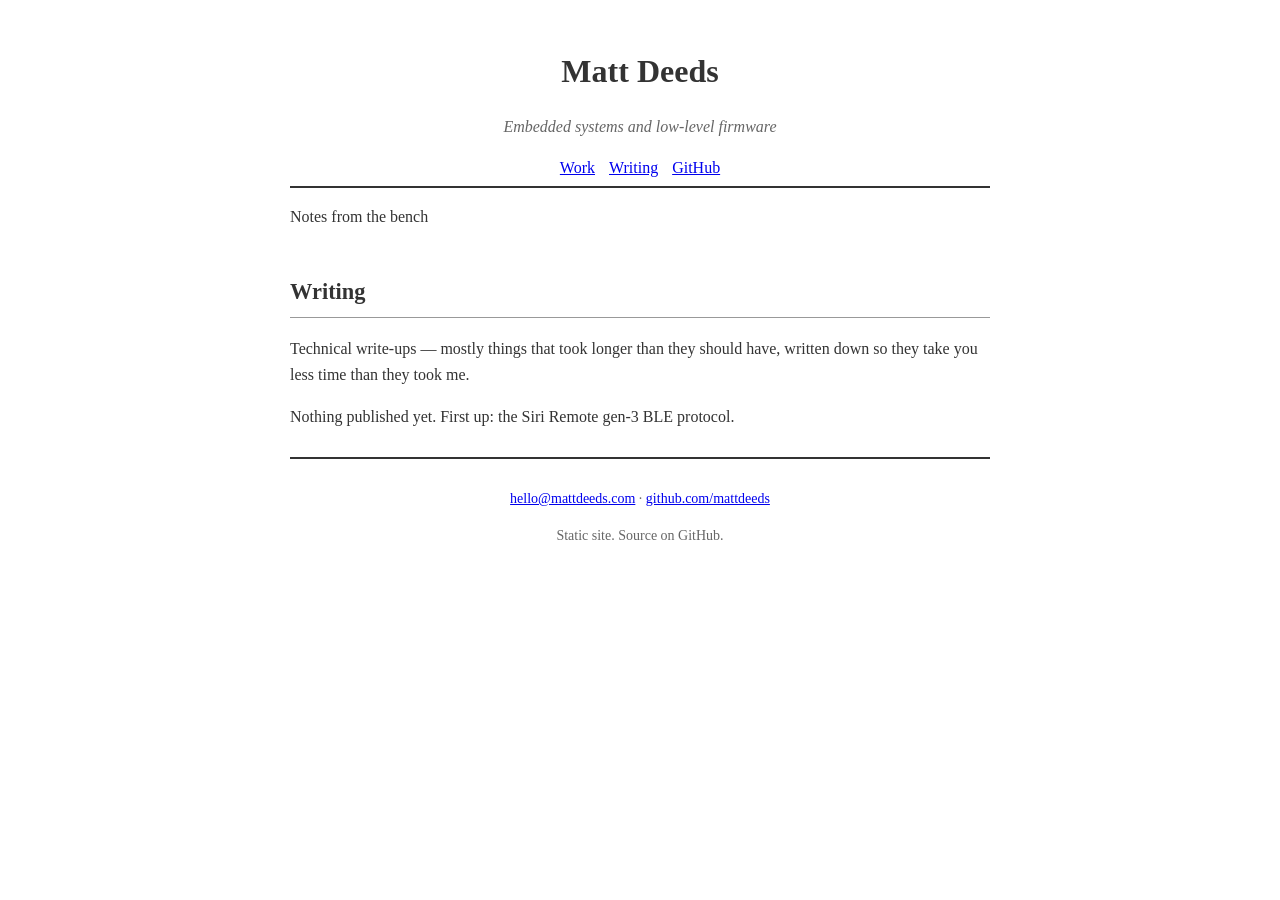
==== writing/index.html @ 701eb3ae "init" ====
<!DOCTYPE html>
<html lang="en">
<head>
<meta charset="utf-8">
<meta name="viewport" content="width=device-width, initial-scale=1">
<title>Writing · Matt Deeds</title>
<meta name="description" content="Technical write-ups on embedded firmware, reverse engineering, and hardware bring-up.">
<link rel="stylesheet" href="/assets/style.css">
</head>
<body>

<header class="header">
  <h1>Matt Deeds</h1>
  <p class="tagline">Embedded systems and low-level firmware</p>
  <nav>
    <a href="/">Work</a>
    <a href="/writing/">Writing</a>
    <a href="https://github.com/mattdeeds">GitHub</a>
  </nav>
</header>

<main>
  <p>Notes from the bench</p>
  <h2>Writing</h2>
  <p>Technical write-ups — mostly things that took longer than they should
  have, written down so they take you less time than they took me.</p>
  <p>Nothing published yet. First up: the Siri Remote gen-3 BLE protocol.</p>
</main>

<footer>
  <p>
    <a href="mailto:hello@mattdeeds.com">hello@mattdeeds.com</a> ·
    <a href="https://github.com/mattdeeds">github.com/mattdeeds</a>
  </p>
  <p>Static site. Source on GitHub.</p>
</footer>

</body>
</html>
---- assets/style.css ----
/* Noto Sans Mono — broad Unicode coverage (APL glyphs, etc.) */
@import url('https://fonts.googleapis.com/css2?family=Noto+Sans+Mono:wght@400;700&family=Noto+Sans+Symbols+2&display=swap');

/* Base — shared across all pages */

body {
  font-family: Georgia, 'Times New Roman', serif;
  background: #fff;
  color: #333;
  line-height: 1.6;
  font-size: 16px;
  max-width: 700px;
  margin: 0 auto;
  padding: 20px;
}

a { color: #0000EE; }
a:visited { color: #551A8B; }
a:hover { color: #FF0000; }

h1 { font-size: 2em; margin-bottom: 0; }
h2 { font-size: 1.4em; margin-top: 2em; border-bottom: 1px solid #999; padding-bottom: 0.3em; }
h3 { font-size: 1.1em; margin-top: 1.5em; border-bottom: 1px dotted #5e5e5e; padding-bottom: 0.3em; }

hr { border: none; border-top: 1px solid #999; margin: 2em 0; }

pre {
  background: #f5f5f5;
  border: 1px solid #ccc;
  padding: 10px;
  overflow-x: auto;
  font-family: 'Noto Sans Mono', 'Noto Sans Symbols 2', 'Courier New', monospace;
  font-size: 14px;
}

code {
  font-family: 'Noto Sans Mono', 'Noto Sans Symbols 2', 'Courier New', monospace;
  background: #f5f5f5;
  padding: 1px 4px;
}

.header { text-align: center; padding: 5px 0; border-bottom: 2px solid #333; }
.tagline { font-style: italic; color: #666; }

nav { margin-top: 15px; }
nav a { margin: 0 5px; }

ul { margin: 1em 0; padding-left: 25px; }
li { margin: 0.5em 0; }

footer {
  border-top: 2px solid #333;
  padding-top: 15px;
  margin-top: 2em;
  text-align: center;
  font-size: 14px;
  color: #666;
}

/* Tables — reference language pages */

table { border-collapse: collapse; width: 100%; margin: 1em 0; }
th, td { border: 1px solid #ccc; padding: 6px 10px; text-align: left; }
th { background: #f5f5f5; }

/* Home page */

.features-list { list-style: square; }

.languages { margin: 1em 0; }
.languages span {
  display: inline-block;
  background: #eee;
  border: 1px solid #ccc;
  padding: 2px 8px;
  margin: 2px;
  font-size: 14px;
}

.cta {
  text-align: center;
  padding: 20px;
  background: #f9f9f9;
  border: 1px solid #ccc;
  margin: 2em 0;
}

.btn {
  display: inline-block;
  margin-top: 10px;
  padding: 8px 20px;
  background: #333;
  color: #fff;
  text-decoration: none;
  font-family: Georgia, serif;
}
.btn:hover { background: #555; }
.btn:visited { color: #fff; }

.counter { margin-top: 10px; font-size: 12px; }

/* Logo light/dark swap */

.logo-dark { display: none; }

/* Dark mode */

@media (prefers-color-scheme: dark) {
  body { background: #1a1a1a; color: #ddd; }

  a { color: #6db3f2; }
  a:visited { color: #b48ead; }
  a:hover { color: #f08080; }

  h2 { border-bottom-color: #555; }
  hr { border-top-color: #555; }

  pre { background: #2a2a2a; border-color: #444; }
  code { background: #2a2a2a; }

  .header { border-bottom-color: #ddd; }
  .tagline { color: #999; }

  footer { border-top-color: #ddd; color: #999; }

  th, td { border-color: #444; }
  th { background: #2a2a2a; }

  .languages span { background: #2a2a2a; border-color: #444; color: #ddd; }

  .cta { background: #222; border-color: #444; }

  .btn { background: #ddd; color: #1a1a1a; }
  .btn:hover { background: #bbb; }
  .btn:visited { color: #1a1a1a; }

  .logo-light { display: none; }
  .logo-dark { display: inline; }
}
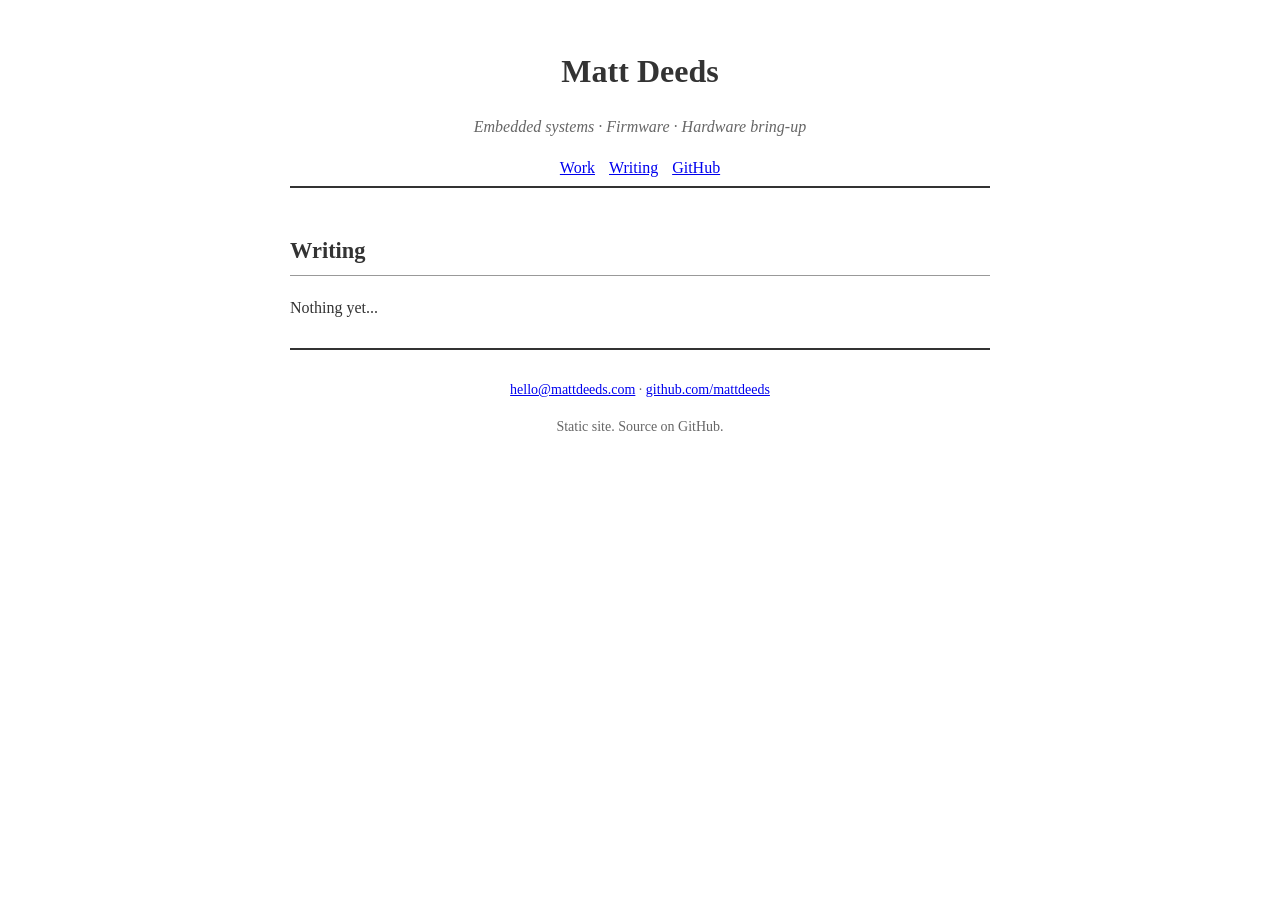
==== commit f5e83296: "update writing/index.html" ====
--- a/writing/index.html
+++ b/writing/index.html
@@ -4,14 +4,14 @@
 <meta charset="utf-8">
 <meta name="viewport" content="width=device-width, initial-scale=1">
 <title>Writing · Matt Deeds</title>
-<meta name="description" content="Technical write-ups on embedded firmware, reverse engineering, and hardware bring-up.">
+<meta name="description" content="Write-ups on embedded firmware and hardware bring-up.">
 <link rel="stylesheet" href="/assets/style.css">
 </head>
 <body>
 
 <header class="header">
   <h1>Matt Deeds</h1>
-  <p class="tagline">Embedded systems and low-level firmware</p>
+  <p class="tagline">Embedded systems · Firmware · Hardware bring-up</p>
   <nav>
     <a href="/">Work</a>
     <a href="/writing/">Writing</a>
@@ -20,11 +20,8 @@
 </header>
 
 <main>
-  <p>Notes from the bench</p>
   <h2>Writing</h2>
-  <p>Technical write-ups — mostly things that took longer than they should
-  have, written down so they take you less time than they took me.</p>
-  <p>Nothing published yet. First up: the Siri Remote gen-3 BLE protocol.</p>
+  <p>Nothing yet...</p>
 </main>
 
 <footer>
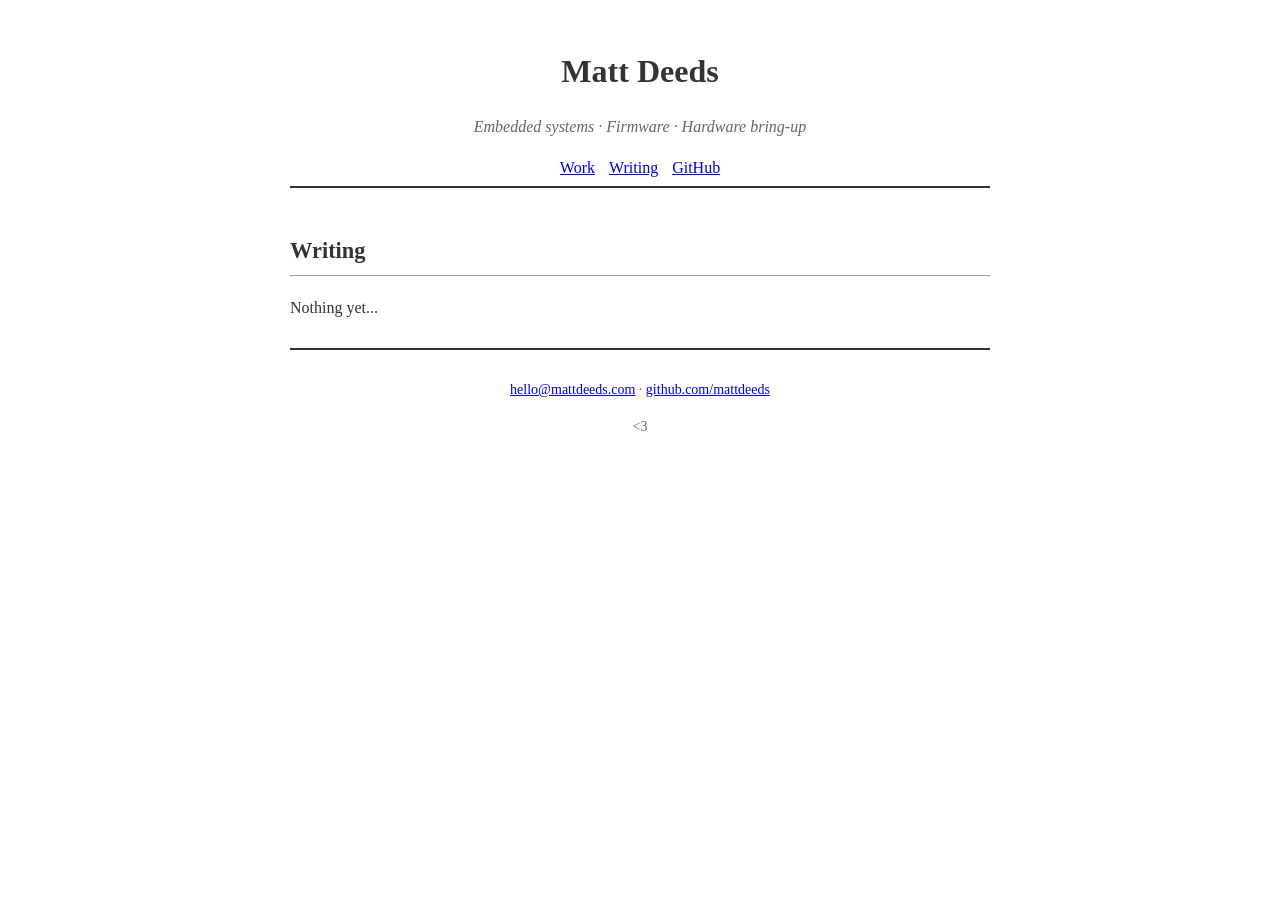
==== commit b354501a: "update writing/index.html" ====
--- a/writing/index.html
+++ b/writing/index.html
@@ -29,7 +29,7 @@
     <a href="mailto:hello@mattdeeds.com">hello@mattdeeds.com</a> ·
     <a href="https://github.com/mattdeeds">github.com/mattdeeds</a>
   </p>
-  <p>Static site. Source on GitHub.</p>
+  <p><3</p>
 </footer>
 
 </body>
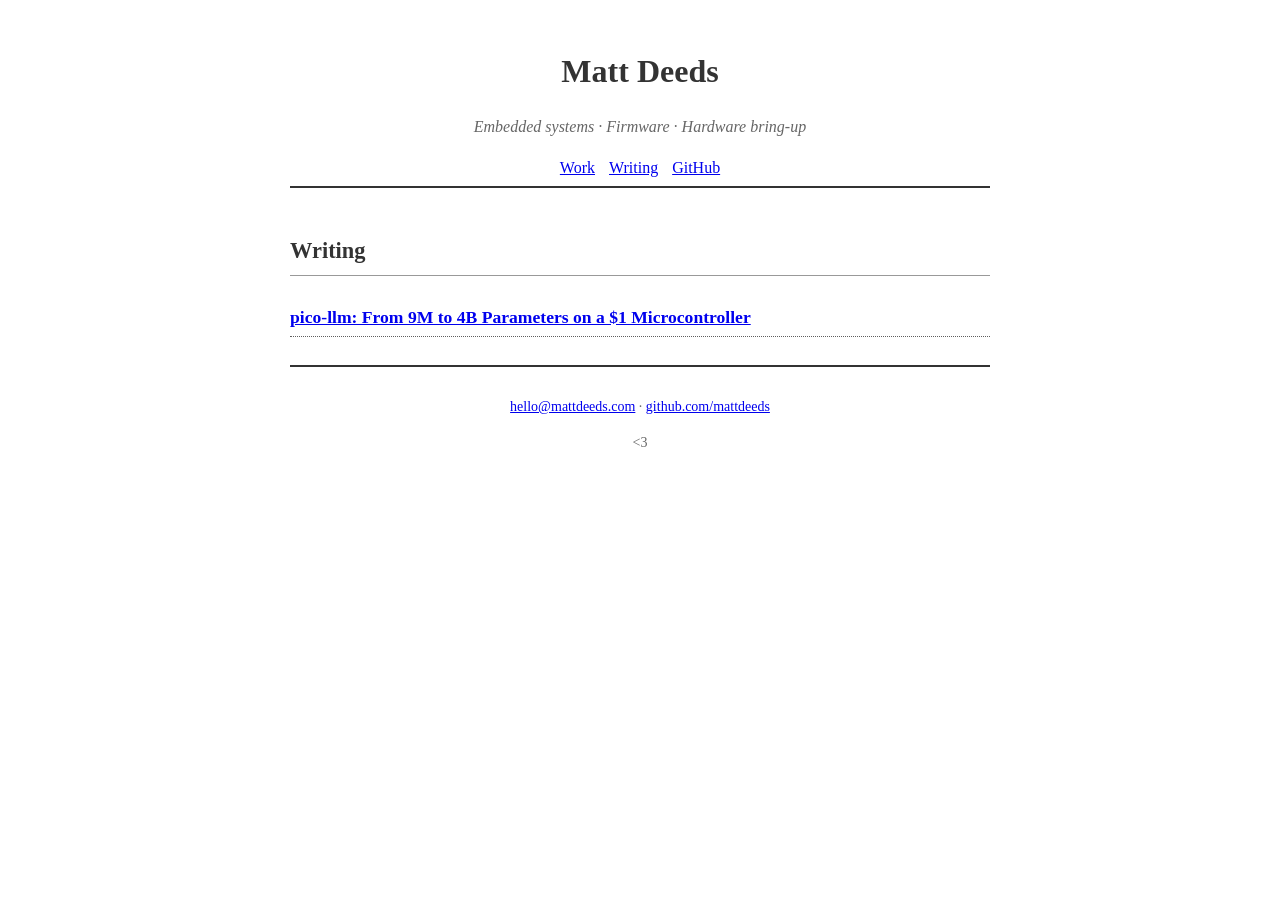
==== commit 52b17f6b: "Add pico-llm post and assets" ====
--- a/writing/index.html
+++ b/writing/index.html
@@ -21,15 +21,16 @@
 
 <main>
   <h2>Writing</h2>
-  <p>Nothing yet...</p>
-</main>
+
+  <h3><a href="/writing/pico-llm.html">pico-llm: From 9M to 4B Parameters on a $1 Microcontroller</a></h3>
+  </main>
 
 <footer>
   <p>
     <a href="mailto:hello@mattdeeds.com">hello@mattdeeds.com</a> ·
     <a href="https://github.com/mattdeeds">github.com/mattdeeds</a>
   </p>
-  <p><3</p>
+  <p>&lt;3</p>
 </footer>
 
 </body>
--- a/assets/style.css
+++ b/assets/style.css
@@ -63,6 +63,19 @@
 th, td { border: 1px solid #ccc; padding: 6px 10px; text-align: left; }
 th { background: #f5f5f5; }
 
+/* Figures — writing pages */
+
+figure { margin: 1.5em 0; text-align: center; }
+figure img { max-width: 100%; height: auto; border: 1px solid #ccc; }
+figcaption { font-size: 14px; color: #666; font-style: italic; margin-top: 0.5em; }
+
+blockquote {
+  margin: 1em 0;
+  padding: 0.5em 1em;
+  border-left: 3px solid #ccc;
+  color: #555;
+}
+
 /* Home page */
 
 .features-list { list-style: square; }
@@ -103,6 +116,12 @@
 
 .logo-dark { display: none; }
 
+/* Wide data tables stay usable on phones — scroll instead of crushing columns */
+
+@media (max-width: 600px) {
+  table { display: block; overflow-x: auto; white-space: nowrap; }
+}
+
 /* Dark mode */
 
 @media (prefers-color-scheme: dark) {
@@ -134,6 +153,10 @@
   .btn:hover { background: #bbb; }
   .btn:visited { color: #1a1a1a; }
 
+  figure img { border-color: #444; }
+  figcaption { color: #999; }
+  blockquote { border-left-color: #444; color: #aaa; }
+
   .logo-light { display: none; }
   .logo-dark { display: inline; }
 }
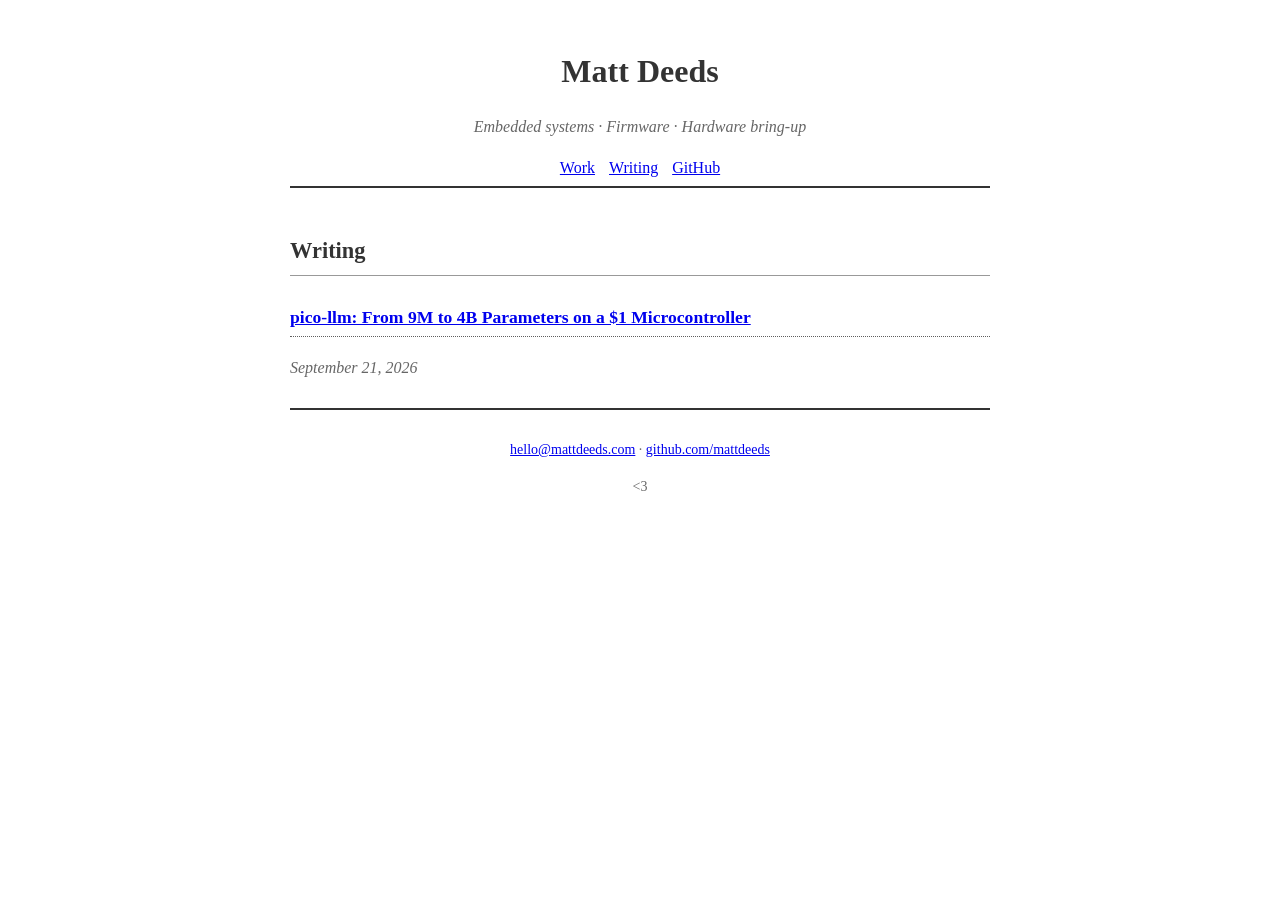
==== commit 92864d1f: "add pico-llm post" ====
--- a/writing/index.html
+++ b/writing/index.html
@@ -23,6 +23,7 @@
   <h2>Writing</h2>
 
   <h3><a href="/writing/pico-llm.html">pico-llm: From 9M to 4B Parameters on a $1 Microcontroller</a></h3>
+  <p class="tagline"><time datetime="2026-09-21">September 21, 2026</time></p>
   </main>
 
 <footer>
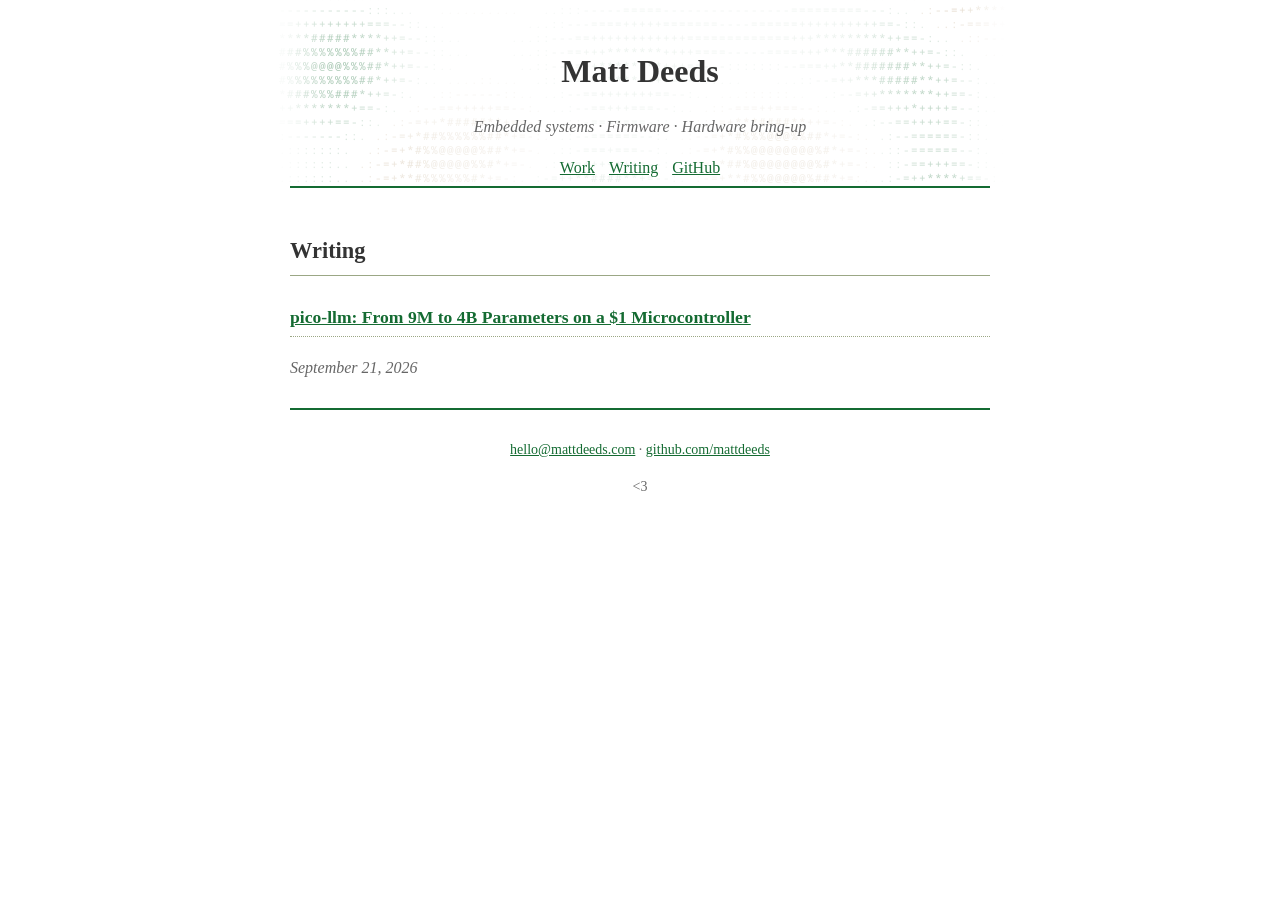
==== commit ac093b78: "Add box-art palette and ASCII plasma header banner Replace the copper accent with a palette taken fr" ====
--- a/writing/index.html
+++ b/writing/index.html
@@ -6,6 +6,7 @@
 <title>Writing · Matt Deeds</title>
 <meta name="description" content="Write-ups on embedded firmware and hardware bring-up.">
 <link rel="stylesheet" href="/assets/style.css">
+<script src="/assets/banner.js" defer></script>
 </head>
 <body>
 
--- a/assets/style.css
+++ b/assets/style.css
@@ -1,5 +1,25 @@
 /* Noto Sans Mono — broad Unicode coverage (APL glyphs, etc.) */
 @import url('https://fonts.googleapis.com/css2?family=Noto+Sans+Mono:wght@400;700&family=Noto+Sans+Symbols+2&display=swap');
+
+/* Palette — taken from the Nintendogs: Lab & Friends box art.
+   Tokens are named for their job, so a new palette only means new values here. */
+
+:root {
+  /* Logo green — links, header and footer rules, blockquote bar */
+  --accent: #146b32;
+  --accent-visited: #566b4f;
+  --accent-hover: #0a4a20;
+
+  /* Honey, the wood floor — tags */
+  --accent-2: #8a5e1f;
+
+  /* Sage, the blurred backdrop — rules under headings */
+  --rule: #9ba785;
+
+  /* Cream, the puppy's coat — surface for code, table heads and boxes, and its edge */
+  --paper: #f8f4e3;
+  --paper-edge: #e1d6af;
+}
 
 /* Base — shared across all pages */
 
@@ -14,19 +34,19 @@
   padding: 20px;
 }
 
-a { color: #0000EE; }
-a:visited { color: #551A8B; }
-a:hover { color: #FF0000; }
+a { color: var(--accent); }
+a:visited { color: var(--accent-visited); }
+a:hover { color: var(--accent-hover); }
 
 h1 { font-size: 2em; margin-bottom: 0; }
-h2 { font-size: 1.4em; margin-top: 2em; border-bottom: 1px solid #999; padding-bottom: 0.3em; }
-h3 { font-size: 1.1em; margin-top: 1.5em; border-bottom: 1px dotted #5e5e5e; padding-bottom: 0.3em; }
+h2 { font-size: 1.4em; margin-top: 2em; border-bottom: 1px solid var(--rule); padding-bottom: 0.3em; }
+h3 { font-size: 1.1em; margin-top: 1.5em; border-bottom: 1px dotted var(--rule); padding-bottom: 0.3em; }
 
-hr { border: none; border-top: 1px solid #999; margin: 2em 0; }
+hr { border: none; border-top: 1px solid var(--rule); margin: 2em 0; }
 
 pre {
-  background: #f5f5f5;
-  border: 1px solid #ccc;
+  background: var(--paper);
+  border: 1px solid var(--paper-edge);
   padding: 10px;
   overflow-x: auto;
   font-family: 'Noto Sans Mono', 'Noto Sans Symbols 2', 'Courier New', monospace;
@@ -35,11 +55,34 @@
 
 code {
   font-family: 'Noto Sans Mono', 'Noto Sans Symbols 2', 'Courier New', monospace;
-  background: #f5f5f5;
+  background: var(--paper);
   padding: 1px 4px;
 }
 
-.header { text-align: center; padding: 5px 0; border-bottom: 2px solid #333; }
+.header {
+  position: relative;
+  isolation: isolate;
+  text-align: center;
+  padding: 5px 0;
+  border-bottom: 2px solid var(--accent);
+}
+
+/* Header banner — canvas added by banner.js, drawn behind the header text.
+   It reaches out through the body padding to the top and sides of the column.
+   Opacity is the overall dial. The resting plasma sits well under it (AMBIENT
+   in banner.js), which leaves room for the pointer's wake to stand out. */
+
+.header-banner {
+  position: absolute;
+  top: -20px;
+  left: -20px;
+  width: calc(100% + 40px);
+  height: calc(100% + 20px);
+  z-index: -1;
+  pointer-events: none;
+  opacity: 0.6;
+}
+
 .tagline { font-style: italic; color: #666; }
 
 nav { margin-top: 15px; }
@@ -49,7 +92,7 @@
 li { margin: 0.5em 0; }
 
 footer {
-  border-top: 2px solid #333;
+  border-top: 2px solid var(--accent);
   padding-top: 15px;
   margin-top: 2em;
   text-align: center;
@@ -60,19 +103,20 @@
 /* Tables — reference language pages */
 
 table { border-collapse: collapse; width: 100%; margin: 1em 0; }
-th, td { border: 1px solid #ccc; padding: 6px 10px; text-align: left; }
-th { background: #f5f5f5; }
+th, td { border: 1px solid var(--paper-edge); padding: 6px 10px; text-align: left; }
+th { background: var(--paper); }
+th[colspan] { text-align: center; }
 
 /* Figures — writing pages */
 
 figure { margin: 1.5em 0; text-align: center; }
-figure img { max-width: 100%; height: auto; border: 1px solid #ccc; }
+figure img { max-width: 100%; height: auto; border: 1px solid var(--paper-edge); }
 figcaption { font-size: 14px; color: #666; font-style: italic; margin-top: 0.5em; }
 
 blockquote {
   margin: 1em 0;
   padding: 0.5em 1em;
-  border-left: 3px solid #ccc;
+  border-left: 3px solid var(--accent);
   color: #555;
 }
 
@@ -83,8 +127,9 @@
 .languages { margin: 1em 0; }
 .languages span {
   display: inline-block;
-  background: #eee;
-  border: 1px solid #ccc;
+  background: color-mix(in srgb, var(--accent-2) 12%, transparent);
+  border: 1px solid color-mix(in srgb, var(--accent-2) 40%, transparent);
+  color: var(--accent-2);
   padding: 2px 8px;
   margin: 2px;
   font-size: 14px;
@@ -93,8 +138,8 @@
 .cta {
   text-align: center;
   padding: 20px;
-  background: #f9f9f9;
-  border: 1px solid #ccc;
+  background: var(--paper);
+  border: 1px solid var(--paper-edge);
   margin: 2em 0;
 }
 
@@ -125,37 +170,28 @@
 /* Dark mode */
 
 @media (prefers-color-scheme: dark) {
+  :root {
+    --accent: #7cc48d;
+    --accent-visited: #a3b08c;
+    --accent-hover: #b5e6c0;
+    --accent-2: #e3b56f;
+    --rule: #5a6449;
+    --paper: #23241d;
+    --paper-edge: #424331;
+  }
+
   body { background: #1a1a1a; color: #ddd; }
 
-  a { color: #6db3f2; }
-  a:visited { color: #b48ead; }
-  a:hover { color: #f08080; }
-
-  h2 { border-bottom-color: #555; }
-  hr { border-top-color: #555; }
-
-  pre { background: #2a2a2a; border-color: #444; }
-  code { background: #2a2a2a; }
-
-  .header { border-bottom-color: #ddd; }
   .tagline { color: #999; }
 
-  footer { border-top-color: #ddd; color: #999; }
-
-  th, td { border-color: #444; }
-  th { background: #2a2a2a; }
-
-  .languages span { background: #2a2a2a; border-color: #444; color: #ddd; }
-
-  .cta { background: #222; border-color: #444; }
+  footer { color: #999; }
 
   .btn { background: #ddd; color: #1a1a1a; }
   .btn:hover { background: #bbb; }
   .btn:visited { color: #1a1a1a; }
 
-  figure img { border-color: #444; }
   figcaption { color: #999; }
-  blockquote { border-left-color: #444; color: #aaa; }
+  blockquote { color: #aaa; }
 
   .logo-light { display: none; }
   .logo-dark { display: inline; }
